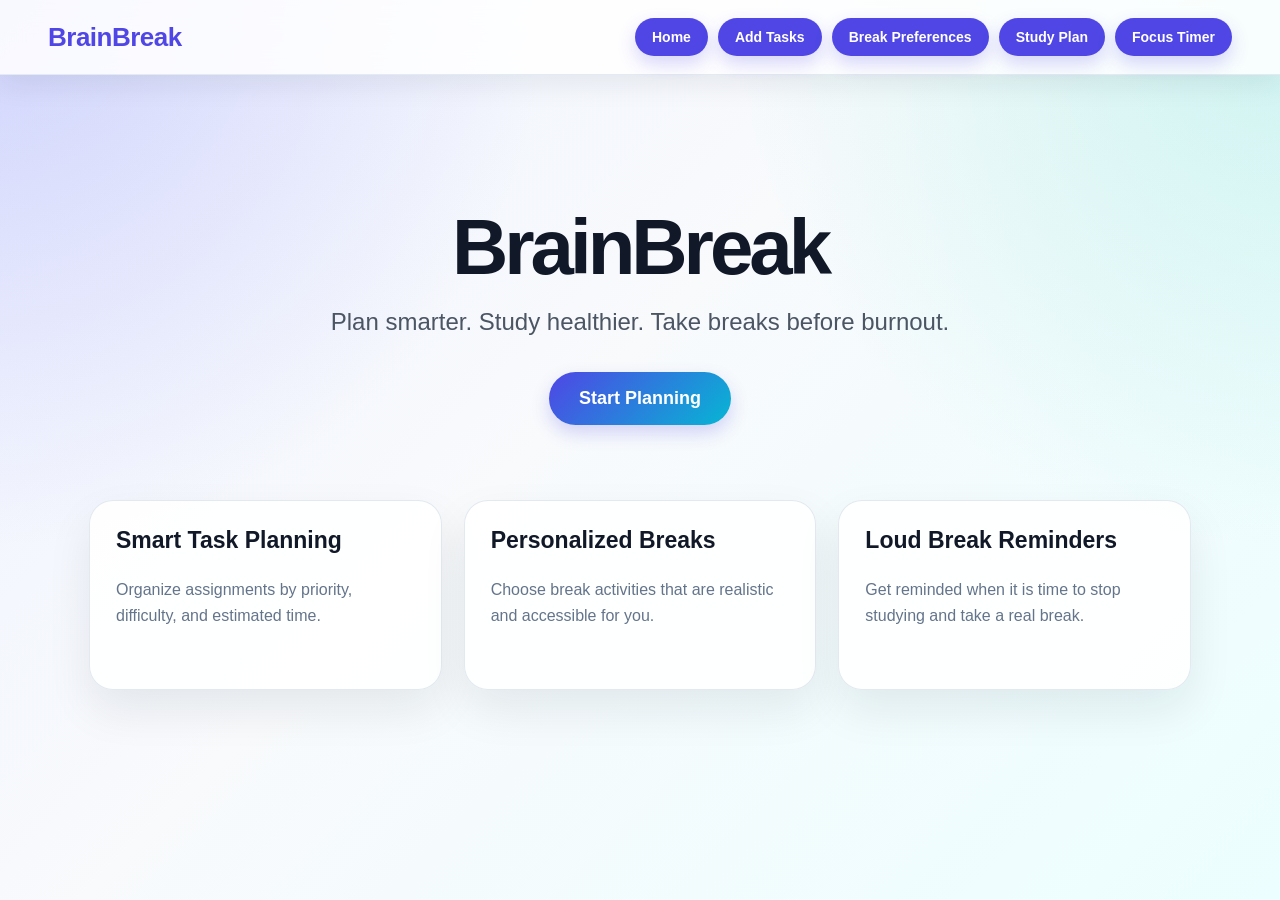
==== brainbreak-website/index.html @ 3fcf5985 "Add files via upload" ====
<!DOCTYPE html>
<html lang="en">
<head>
  <meta charset="UTF-8" />
  <meta name="viewport" content="width=device-width, initial-scale=1.0" />
  <title>BrainBreak</title>
  <link rel="stylesheet" href="style.css" />
</head>
<body>

  <nav class="navbar">
    <h2>BrainBreak</h2>

    <div class="nav-buttons">
      <button onclick="showSection('home')">Home</button>
      <button onclick="showSection('tasks')">Add Tasks</button>
      <button onclick="showSection('breaks')">Break Preferences</button>
      <button onclick="showSection('plan')">Study Plan</button>
      <button onclick="showSection('timer')">Focus Timer</button>
    </div>
  </nav>

  <main>

    <section id="home" class="page-section active">
      <div class="hero">
        <h1>BrainBreak</h1>
        <p>Plan smarter. Study healthier. Take breaks before burnout.</p>
        <button class="primary-button" onclick="showSection('tasks')">Start Planning</button>
      </div>

      <div class="feature-grid">
        <div class="feature-card">
          <h3>Smart Task Planning</h3>
          <p>Organize assignments by priority, difficulty, and estimated time.</p>
        </div>

        <div class="feature-card">
          <h3>Personalized Breaks</h3>
          <p>Choose break activities that are realistic and accessible for you.</p>
        </div>

        <div class="feature-card">
          <h3>Loud Break Reminders</h3>
          <p>Get reminded when it is time to stop studying and take a real break.</p>
        </div>
      </div>
    </section>

    <section id="tasks" class="page-section">
      <h1>Add Tasks</h1>
      <p>Enter your school assignments and tasks below.</p>

      <div class="form-card">
        <label>Task Name</label>
        <input type="text" id="taskName" placeholder="Example: Math homework" />

        <label>Class</label>
        <input type="text" id="taskClass" placeholder="Example: Algebra 2" />

        <label>Estimated Minutes</label>
        <input type="number" id="taskMinutes" placeholder="Example: 45" />

        <label>Priority</label>
        <select id="taskPriority">
          <option value="High">High</option>
          <option value="Medium">Medium</option>
          <option value="Low">Low</option>
        </select>

        <button onclick="addTask()">Add Task</button>
      </div>

      <div id="taskList" class="list-card">
        <h3>Your Tasks</h3>
        <p>No tasks added yet.</p>
      </div>
    </section>

    <section id="breaks" class="page-section">
      <h1>Break Preferences</h1>
      <p>Add break activities that are easy for you to actually do.</p>

      <div class="form-card">
        <label>Break Activity</label>
        <input type="text" id="breakActivity" placeholder="Example: Go outside, stretch, get a snack" />

        <button onclick="addBreakActivity()">Add Break Activity</button>
      </div>

      <div id="breakList" class="list-card">
        <h3>Your Break Activities</h3>
        <p>No break activities added yet.</p>
      </div>
    </section>

    <section id="plan" class="page-section">
      <h1>Study Plan</h1>
      <p>Generate a recommended order for your tasks.</p>

      <button onclick="generatePlan()">Generate Study Plan</button>

      <div id="studyPlan" class="list-card">
        <h3>Recommended Study Order</h3>
        <p>Your plan will appear here.</p>
      </div>
    </section>

    <section id="timer" class="page-section">
      <h1>Focus Timer</h1>
      <p>Start a focus session. When time is up, BrainBreak will suggest a break.</p>

      <div class="timer-box">
        <h2 id="timerDisplay">25:00</h2>
        <button onclick="startTimer()">Start Timer</button>
        <button onclick="resetTimer()">Reset Timer</button>
      </div>

      <div id="breakSuggestion" class="list-card">
        <h3>Break Suggestion</h3>
        <p>Your suggested break will appear here.</p>
      </div>
    </section>

  </main>

  <script src="script.js"></script>
</body>
</html>
---- brainbreak-website/style.css ----
* {
  box-sizing: border-box;
}

body {
  margin: 0;
  font-family: Inter, Arial, Helvetica, sans-serif;
  background:
    radial-gradient(circle at top left, rgba(99, 102, 241, 0.22), transparent 35%),
    radial-gradient(circle at top right, rgba(45, 212, 191, 0.20), transparent 35%),
    linear-gradient(135deg, #eef2ff 0%, #f8fafc 45%, #ecfeff 100%);
  color: #111827;
  min-height: 100vh;
}

/* Navbar */

.navbar {
  position: sticky;
  top: 0;
  z-index: 10;
  background: rgba(255, 255, 255, 0.85);
  backdrop-filter: blur(14px);
  padding: 18px 48px;
  display: flex;
  justify-content: space-between;
  align-items: center;
  flex-wrap: wrap;
  box-shadow: 0 8px 30px rgba(15, 23, 42, 0.08);
  border-bottom: 1px solid rgba(226, 232, 240, 0.9);
}

.navbar h2 {
  margin: 0;
  font-size: 26px;
  color: #4f46e5;
  letter-spacing: -0.5px;
}

.nav-buttons {
  display: flex;
  gap: 10px;
  flex-wrap: wrap;
}

button {
  border: none;
  background: #4f46e5;
  color: white;
  padding: 11px 17px;
  border-radius: 999px;
  cursor: pointer;
  font-size: 14px;
  font-weight: 700;
  box-shadow: 0 8px 18px rgba(79, 70, 229, 0.22);
  transition: transform 0.18s ease, box-shadow 0.18s ease, background 0.18s ease;
}

button:hover {
  background: #4338ca;
  transform: translateY(-2px);
  box-shadow: 0 12px 24px rgba(79, 70, 229, 0.30);
}

/* Layout */

main {
  max-width: 1150px;
  margin: 0 auto;
  padding: 48px 24px 80px;
}

.page-section {
  display: none;
  animation: fadeIn 0.35s ease;
}

.page-section.active {
  display: block;
}

@keyframes fadeIn {
  from {
    opacity: 0;
    transform: translateY(8px);
  }

  to {
    opacity: 1;
    transform: translateY(0);
  }
}

/* Hero */

.hero {
  text-align: center;
  padding: 85px 20px 55px;
}

.hero h1 {
  font-size: 78px;
  line-height: 1;
  margin: 0 0 18px;
  letter-spacing: -4px;
  color: #111827;
}

.hero p {
  font-size: 24px;
  color: #4b5563;
  max-width: 760px;
  margin: 0 auto;
  line-height: 1.5;
}

.primary-button {
  margin-top: 32px;
  font-size: 18px;
  padding: 16px 30px;
  background: linear-gradient(135deg, #4f46e5, #06b6d4);
}

/* Cards */

.feature-grid {
  display: grid;
  grid-template-columns: repeat(3, 1fr);
  gap: 22px;
  margin-top: 20px;
}

.feature-card,
.form-card,
.list-card,
.timer-box {
  background: rgba(255, 255, 255, 0.88);
  border: 1px solid rgba(226, 232, 240, 0.95);
  padding: 26px;
  border-radius: 24px;
  box-shadow: 0 20px 45px rgba(15, 23, 42, 0.08);
}

.feature-card {
  min-height: 190px;
  transition: transform 0.2s ease, box-shadow 0.2s ease;
}

.feature-card:hover {
  transform: translateY(-6px);
  box-shadow: 0 24px 55px rgba(15, 23, 42, 0.12);
}

.feature-card h3 {
  margin-top: 0;
  font-size: 23px;
  color: #111827;
}

.feature-card p {
  color: #64748b;
  line-height: 1.6;
  font-size: 16px;
}

/* Page headings */

.page-section > h1 {
  font-size: 46px;
  margin: 0 0 10px;
  letter-spacing: -1.5px;
}

.page-section > p {
  font-size: 18px;
  color: #64748b;
  max-width: 680px;
  line-height: 1.6;
}

/* Forms */

.form-card {
  max-width: 560px;
  display: flex;
  flex-direction: column;
  gap: 13px;
  margin-top: 26px;
}

label {
  font-weight: 700;
  color: #334155;
  margin-top: 4px;
}

input,
select {
  padding: 14px 15px;
  border: 1px solid #cbd5e1;
  border-radius: 14px;
  font-size: 15px;
  outline: none;
  background: #ffffff;
  color: #111827;
}

input:focus,
select:focus {
  border-color: #4f46e5;
  box-shadow: 0 0 0 4px rgba(79, 70, 229, 0.12);
}

/* Lists */

.list-card {
  max-width: 750px;
  margin-top: 24px;
}

.list-card h3 {
  margin-top: 0;
  font-size: 24px;
}

.list-card p {
  color: #64748b;
}

.task-item,
.break-item,
.plan-item {
  background: #f8fafc;
  padding: 16px 18px;
  border-radius: 16px;
  border: 1px solid #e2e8f0;
  margin-top: 12px;
  line-height: 1.6;
}

.task-item strong,
.plan-item strong {
  color: #4f46e5;
}

/* Timer */

.timer-box {
  max-width: 430px;
  text-align: center;
  margin-top: 28px;
}

#timerDisplay {
  font-size: 76px;
  line-height: 1;
  margin: 18px 0 28px;
  letter-spacing: -3px;
  color: #111827;
}

/* Mobile */

@media (max-width: 800px) {
  .navbar {
    padding: 18px 22px;
    gap: 16px;
  }

  .nav-buttons {
    width: 100%;
  }

  .nav-buttons button {
    flex: 1;
  }

  main {
    padding: 32px 18px 60px;
  }

  .hero {
    padding: 55px 10px 35px;
  }

  .hero h1 {
    font-size: 54px;
    letter-spacing: -2px;
  }

  .hero p {
    font-size: 19px;
  }

  .feature-grid {
    grid-template-columns: 1fr;
  }

  .page-section > h1 {
    font-size: 36px;
  }

  #timerDisplay {
    font-size: 58px;
  }
}
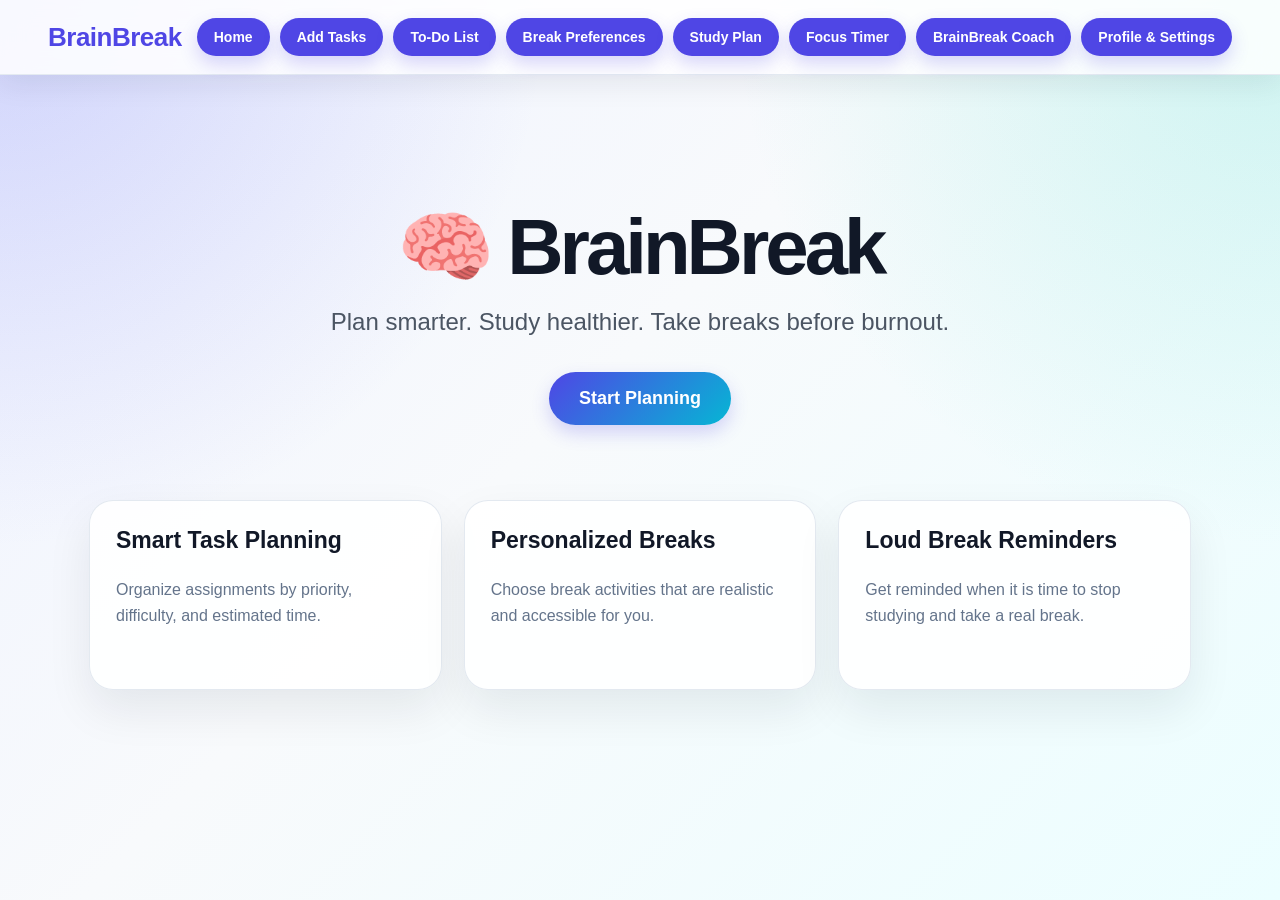
==== commit 285d9868: "Add files via upload" ====
--- a/brainbreak-website/index.html
+++ b/brainbreak-website/index.html
@@ -6,6 +6,7 @@
   <title>BrainBreak</title>
   <link rel="stylesheet" href="style.css" />
 </head>
+
 <body>
 
   <nav class="navbar">
@@ -14,17 +15,21 @@
     <div class="nav-buttons">
       <button onclick="showSection('home')">Home</button>
       <button onclick="showSection('tasks')">Add Tasks</button>
+      <button onclick="showSection('todo')">To-Do List</button>
       <button onclick="showSection('breaks')">Break Preferences</button>
       <button onclick="showSection('plan')">Study Plan</button>
       <button onclick="showSection('timer')">Focus Timer</button>
+      <button onclick="showSection('coach')">BrainBreak Coach</button>
+      <button onclick="showSection('settings')">Profile & Settings</button>
     </div>
   </nav>
 
   <main>
 
+    <!-- HOME SECTION -->
     <section id="home" class="page-section active">
       <div class="hero">
-        <h1>BrainBreak</h1>
+        <h1>🧠 BrainBreak</h1>
         <p>Plan smarter. Study healthier. Take breaks before burnout.</p>
         <button class="primary-button" onclick="showSection('tasks')">Start Planning</button>
       </div>
@@ -47,6 +52,7 @@
       </div>
     </section>
 
+    <!-- ADD TASKS SECTION -->
     <section id="tasks" class="page-section">
       <h1>Add Tasks</h1>
       <p>Enter your school assignments and tasks below.</p>
@@ -62,13 +68,20 @@
         <input type="number" id="taskMinutes" placeholder="Example: 45" />
 
         <label>Priority</label>
-        <select id="taskPriority">
-          <option value="High">High</option>
-          <option value="Medium">Medium</option>
-          <option value="Low">Low</option>
-        </select>
-
-        <button onclick="addTask()">Add Task</button>
+<select id="taskPriority">
+  <option value="High">High</option>
+  <option value="Medium">Medium</option>
+  <option value="Low">Low</option>
+</select>
+
+<label>Assignment Type</label>
+<select id="assignmentType">
+  <option value="online">Online / screen-based</option>
+  <option value="paper">Paper / offline</option>
+  <option value="mixed">Mixed</option>
+</select>
+
+<button onclick="addTask()">Add Task</button>
       </div>
 
       <div id="taskList" class="list-card">
@@ -77,9 +90,10 @@
       </div>
     </section>
 
+    <!-- BREAK PREFERENCES SECTION -->
     <section id="breaks" class="page-section">
       <h1>Break Preferences</h1>
-      <p>Add break activities that are easy for you to actually do.</p>
+      <p>Add break activities that are easy for you to actually do. Then use the smart suggestion tool to get a personalized break idea.</p>
 
       <div class="form-card">
         <label>Break Activity</label>
@@ -92,8 +106,51 @@
         <h3>Your Break Activities</h3>
         <p>No break activities added yet.</p>
       </div>
+
+      <div class="form-card">
+        <h2>Smart Break Suggestion</h2>
+        <p class="small-text">Answer these questions and BrainBreak will suggest a break activity for you.</p>
+
+        <label>How much time do you have?</label>
+        <select id="breakTime">
+          <option value="short">Short break: 3–5 minutes</option>
+          <option value="medium">Medium break: 5–10 minutes</option>
+          <option value="long">Long break: 10–20 minutes</option>
+        </select>
+
+        <label>Where can you take your break?</label>
+        <select id="breakLocation">
+          <option value="indoor">Indoor</option>
+          <option value="outdoor">Outdoor</option>
+          <option value="either">Either indoor or outdoor</option>
+        </select>
+
+        <label>How is your energy right now?</label>
+        <select id="energyLevel">
+          <option value="tired">Tired</option>
+          <option value="restless">Restless</option>
+          <option value="stressed">Stressed</option>
+          <option value="normal">Normal</option>
+        </select>
+
+        <label>What kind of break do you want?</label>
+        <select id="breakType">
+          <option value="calm">Calming</option>
+          <option value="active">Active</option>
+          <option value="refreshing">Refreshing</option>
+          <option value="fun">Fun</option>
+        </select>
+
+        <button onclick="generateSmartBreak()">Suggest a Break</button>
+      </div>
+
+      <div id="smartBreakResult" class="list-card">
+        <h3>BrainBreak Suggestion</h3>
+        <p>Your personalized break suggestion will appear here.</p>
+      </div>
     </section>
 
+    <!-- STUDY PLAN SECTION -->
     <section id="plan" class="page-section">
       <h1>Study Plan</h1>
       <p>Generate a recommended order for your tasks.</p>
@@ -106,24 +163,550 @@
       </div>
     </section>
 
-    <section id="timer" class="page-section">
-      <h1>Focus Timer</h1>
-      <p>Start a focus session. When time is up, BrainBreak will suggest a break.</p>
-
-      <div class="timer-box">
-        <h2 id="timerDisplay">25:00</h2>
-        <button onclick="startTimer()">Start Timer</button>
-        <button onclick="resetTimer()">Reset Timer</button>
-      </div>
-
-      <div id="breakSuggestion" class="list-card">
-        <h3>Break Suggestion</h3>
-        <p>Your suggested break will appear here.</p>
+    <!-- FOCUS TIMER SECTION -->
+<section id="timer" class="page-section">
+  <h1>Focus Timer</h1>
+  <p>
+    BrainBreak chooses your focus time based on the highest-priority task in your task list.
+    When the timer ends, it recommends a break length.
+  </p>
+
+  <div class="timer-box">
+    <h3>Current Focus Task</h3>
+    <div id="currentFocusTask" class="focus-task-card">
+      <p>Add tasks first, then click “Prepare Focus Session.”</p>
+    </div>
+
+    <button onclick="prepareFocusSession()">Prepare Focus Session</button>
+
+    <h2 id="timerDisplay">25:00</h2>
+
+    <div class="timer-buttons">
+      <button onclick="startTimer()">Start Timer</button>
+      <button onclick="resetTimer()">Reset Timer</button>
+    </div>
+  </div>
+
+  <div id="breakSuggestion" class="list-card">
+    <h3>Break Suggestion</h3>
+    <p>Your suggested break will appear here.</p>
+  </div>
+</section>
+    <!-- BRAINBREAK COACH SECTION -->
+    <section id="coach" class="page-section">
+      <h1>BrainBreak Coach</h1>
+      <p>
+        Chat with BrainBreak Coach for help planning tasks, choosing breaks, getting unstuck, and avoiding burnout.
+      </p>
+
+      <div class="coach-layout">
+
+        <!-- LEFT PROMPT PANEL -->
+        <div class="coach-sidebar">
+
+          <div class="coach-side-card intro-card">
+            <h3>Quick Help</h3>
+            <p>Tap a prompt below to get instant support from your study coach.</p>
+          </div>
+
+          <div class="coach-side-card">
+            <h4>How are you feeling?</h4>
+            <div class="prompt-group">
+              <button onclick="useQuickPrompt('I feel tired')">😴 I feel tired</button>
+              <button onclick="useQuickPrompt('I feel stressed')">😣 I feel stressed</button>
+              <button onclick="useQuickPrompt('I feel overwhelmed')">🌪️ Overwhelmed</button>
+              <button onclick="useQuickPrompt('I feel unmotivated')">🪫 Unmotivated</button>
+            </div>
+          </div>
+
+          <div class="coach-side-card">
+            <h4>Planning Help</h4>
+            <div class="prompt-group">
+              <button onclick="useQuickPrompt('What should I do first?')">🎯 What first?</button>
+              <button onclick="useQuickPrompt('Help me start')">🚀 Help me start</button>
+              <button onclick="useQuickPrompt('Make me a study plan')">📝 Study plan</button>
+              <button onclick="useQuickPrompt('I have too much homework')">📚 Too much homework</button>
+            </div>
+          </div>
+
+          <div class="coach-side-card">
+            <h4>Break Help</h4>
+            <div class="prompt-group">
+              <button onclick="useQuickPrompt('Suggest a short break')">⏱️ Short break</button>
+              <button onclick="useQuickPrompt('Suggest a fun break')">🎵 Fun break</button>
+              <button onclick="useQuickPrompt('Can I take an online break?')">📱 Online break?</button>
+              <button onclick="useQuickPrompt('I am hungry')">🍎 I am hungry</button>
+            </div>
+          </div>
+
+          <div class="coach-side-card">
+            <h4>Motivation</h4>
+            <div class="prompt-group">
+              <button onclick="useQuickPrompt('Give me motivation')">🔥 Motivation</button>
+              <button onclick="useQuickPrompt('Give me a reward idea')">🏆 Reward idea</button>
+              <button onclick="useQuickPrompt('Help me focus')">🧘 Help me focus</button>
+              <button onclick="useQuickPrompt('I keep procrastinating')">⏳ Procrastinating</button>
+            </div>
+          </div>
+
+        </div>
+
+        <!-- CHAT PANEL -->
+        <div class="chat-card big-chat-card">
+
+          <div class="coach-header">
+            <div class="coach-avatar">🧠</div>
+            <div>
+              <h3>BrainBreak Coach</h3>
+              <p>Your study and burnout-prevention buddy</p>
+            </div>
+          </div>
+
+          <div id="chatMessages" class="chat-messages">
+            <div class="bot-message">
+              <strong>Hi! I’m BrainBreak Coach.</strong><br><br>
+              I can help you:
+              <ul>
+                <li>decide what to work on first</li>
+                <li>choose a healthy break</li>
+                <li>avoid screen overload</li>
+                <li>get unstuck when you feel tired or stressed</li>
+                <li>create a simple study plan</li>
+              </ul>
+              Try one of the prompt buttons on the left, or type your own question below.
+            </div>
+          </div>
+
+          <div class="chat-input-row">
+            <input
+              type="text"
+              id="chatInput"
+              placeholder="Example: I feel tired and have math homework..."
+              onkeydown="handleChatKey(event)"
+            />
+            <button onclick="sendFakeChatMessage()">Send</button>
+          </div>
+
+        </div>
+
       </div>
     </section>
+<!-- PROFILE & SETTINGS SECTION -->
+<section id="settings" class="page-section">
+  <h1>Profile & Settings</h1>
+  <p>
+    Sign in locally, save your profile, store your classes, set your study preferences,
+    and customize how BrainBreak looks.
+  </p>
+
+  <div class="settings-grid">
+
+    <!-- SIGN IN CARD -->
+    <div class="settings-card">
+      <h2>Sign In</h2>
+      <p class="small-text">
+        Enter your email to personalize BrainBreak on this device.
+      </p>
+
+      <label>Email</label>
+      <input type="email" id="userEmail" placeholder="example@email.com" />
+
+      <div class="settings-button-row">
+        <button onclick="localSignIn()">Sign In</button>
+        <button onclick="localSignOut()">Sign Out</button>
+      </div>
+
+      <div id="signInStatus" class="settings-summary">
+        <p>Not signed in yet.</p>
+      </div>
+    </div>
+
+    <!-- STUDENT PROFILE CARD -->
+    <div class="settings-card">
+      <h2>Student Profile</h2>
+
+      <label>Your Name</label>
+      <input type="text" id="studentName" placeholder="Example: Nishtha" />
+
+      <label>Grade Level</label>
+      <select id="gradeLevel">
+        <option value="Middle School">Middle School</option>
+        <option value="9th Grade">9th Grade</option>
+        <option value="10th Grade">10th Grade</option>
+        <option value="11th Grade">11th Grade</option>
+        <option value="12th Grade">12th Grade</option>
+        <option value="College">College</option>
+      </select>
+
+      <label>Study Goal</label>
+      <input type="text" id="studyGoal" placeholder="Example: Finish homework without burning out" />
+
+      <button onclick="saveProfile()">Save Profile</button>
+
+      <div id="profileSummary" class="settings-summary">
+        <p>No profile saved yet.</p>
+      </div>
+    </div>
+
+    <!-- SAVED CLASSES CARD -->
+    <div class="settings-card">
+      <h2>Saved Classes</h2>
+
+      <label>Add a Class</label>
+      <input type="text" id="classNameInput" placeholder="Example: Chemistry" />
+
+      <button onclick="addClass()">Add Class</button>
+
+      <div id="classList" class="settings-summary">
+        <p>No classes saved yet.</p>
+      </div>
+    </div>
+
+    <!-- STUDY PREFERENCES CARD -->
+    <div class="settings-card">
+      <h2>Study Preferences</h2>
+
+      <label>Preferred Focus Length</label>
+      <select id="preferredFocus">
+        <option value="15">15 minutes</option>
+        <option value="20">20 minutes</option>
+        <option value="25">25 minutes</option>
+        <option value="30">30 minutes</option>
+        <option value="45">45 minutes</option>
+      </select>
+
+      <label>Preferred Break Length</label>
+      <select id="preferredBreak">
+        <option value="3">3 minutes</option>
+        <option value="5">5 minutes</option>
+        <option value="7">7 minutes</option>
+        <option value="10">10 minutes</option>
+        <option value="15">15 minutes</option>
+      </select>
+
+      <label>Study Style</label>
+      <select id="studyStyle">
+        <option value="Balanced">Balanced</option>
+        <option value="Intense Focus">Intense Focus</option>
+        <option value="Gentle Start">Gentle Start</option>
+        <option value="Frequent Breaks">Frequent Breaks</option>
+      </select>
+
+      <button onclick="saveStudySettings()">Save Study Settings</button>
+
+      <div id="studySettingsSummary" class="settings-summary">
+        <p>No study settings saved yet.</p>
+      </div>
+    </div>
+
+    <!-- THEME CARD -->
+    <div class="settings-card theme-settings-card">
+      <h2>Theme</h2>
+      <p>Choose how BrainBreak looks.</p>
+
+      <div class="theme-buttons">
+        <button onclick="changeTheme('calm-blue')">Calm Blue</button>
+        <button onclick="changeTheme('lavender')">Lavender</button>
+        <button onclick="changeTheme('mint')">Mint</button>
+        <button onclick="changeTheme('sunset')">Sunset</button>
+        <button onclick="changeTheme('dark')">Dark Mode</button>
+      </div>
+
+      <div class="settings-summary">
+        <p id="currentThemeText">Current theme: Calm Blue</p>
+      </div>
+    </div>
+
+  </div>
+</section>
+<script src="script.js"></script>
+
+  <!-- BrainBreak Coach Logic -->
+  <script>
+    function sendFakeChatMessage() {
+      const chatInput = document.getElementById("chatInput");
+      const chatMessages = document.getElementById("chatMessages");
+
+      if (!chatInput || !chatMessages) {
+        alert("Chat box was not found.");
+        return;
+      }
+
+      const message = chatInput.value.trim();
+
+      if (message === "") {
+        alert("Please type a message first.");
+        return;
+      }
+
+      chatMessages.innerHTML += `
+        <div class="user-message">${message}</div>
+      `;
+
+      chatInput.value = "";
+
+      const reply = generateCoachReply(message);
+
+      setTimeout(function() {
+        chatMessages.innerHTML += `
+          <div class="bot-message">${reply}</div>
+        `;
+
+        chatMessages.scrollTop = chatMessages.scrollHeight;
+      }, 300);
+
+      chatMessages.scrollTop = chatMessages.scrollHeight;
+    }
+
+    function generateCoachReply(message) {
+      const lowerMessage = message.toLowerCase();
+
+      if (
+        lowerMessage.includes("tired") ||
+        lowerMessage.includes("sleepy") ||
+        lowerMessage.includes("exhausted")
+      ) {
+        return `
+          You sound mentally drained, so your goal should be to reset first, not force yourself harder.
+          <div class="coach-tip">
+            <strong>Try this:</strong> Take a 5-minute break. Drink water, stretch, and rest your eyes.
+          </div>
+          After that, come back and start with your easiest task for only 10 minutes.
+        `;
+      }
+
+      if (
+        lowerMessage.includes("stress") ||
+        lowerMessage.includes("stressed") ||
+        lowerMessage.includes("overwhelmed") ||
+        lowerMessage.includes("too much")
+      ) {
+        return `
+          When everything feels like too much, do not try to solve everything at once.
+          <div class="coach-tip">
+            <strong>Try this:</strong> Choose one task only. Then do just the first small step.
+          </div>
+          Momentum matters more than perfection right now.
+        `;
+      }
+
+      if (
+        lowerMessage.includes("unmotivated") ||
+        lowerMessage.includes("motivation") ||
+        lowerMessage.includes("motivated")
+      ) {
+        return `
+          Motivation usually comes <strong>after</strong> you begin, not before.
+          <div class="coach-tip">
+            <strong>Try this:</strong> Work for just 8–10 minutes. Make the starting step super small.
+          </div>
+          Once you begin, it often feels easier to keep going.
+        `;
+      }
+
+      if (
+        lowerMessage.includes("what should i do first") ||
+        lowerMessage.includes("do first") ||
+        lowerMessage.includes("start") ||
+        lowerMessage.includes("help me start")
+      ) {
+        if (typeof tasks !== "undefined" && tasks.length > 0) {
+          const priorityOrder = {
+            High: 1,
+            Medium: 2,
+            Low: 3
+          };
+
+          const sortedTasks = [...tasks].sort(function(a, b) {
+            return priorityOrder[a.priority] - priorityOrder[b.priority];
+          });
+
+          const firstTask = sortedTasks[0];
+
+          return `
+            Based on your task list, I would start with:
+            <div class="coach-tip">
+              <strong>${firstTask.name}</strong><br>
+              Priority: ${firstTask.priority}<br>
+              Estimated time: ${firstTask.minutes || "Not entered"} minutes
+            </div>
+            Start with 10 focused minutes. You do not need to finish the whole thing at once.
+          `;
+        }
+
+        return `
+          Start with the task that is most urgent or highest priority.
+          <div class="coach-tip">
+            <strong>Try this:</strong> Work for only 10 minutes first. You do not need to finish the whole assignment immediately.
+          </div>
+        `;
+      }
+
+      if (
+        lowerMessage.includes("study plan") ||
+        lowerMessage.includes("plan") ||
+        lowerMessage.includes("homework")
+      ) {
+        return `
+          Here is a simple study plan:
+          <div class="coach-tip">
+            <strong>1.</strong> Start with your highest-priority or most urgent task.<br>
+            <strong>2.</strong> Work for 25 minutes.<br>
+            <strong>3.</strong> Take a 5-minute break.<br>
+            <strong>4.</strong> Continue with the next task.<br>
+            <strong>5.</strong> Save the easiest task for the end.
+          </div>
+          This helps you avoid feeling stuck before you even begin.
+        `;
+      }
+
+      if (
+        lowerMessage.includes("hungry") ||
+        lowerMessage.includes("snack") ||
+        lowerMessage.includes("food")
+      ) {
+        return `
+          If you are hungry, your brain may struggle to focus.
+          <div class="coach-tip">
+            <strong>Suggestion:</strong> Take a short snack and water break.
+          </div>
+          Keep it quick so it refreshes you without turning into procrastination.
+        `;
+      }
+
+      if (
+        lowerMessage.includes("short break")
+      ) {
+        return `
+          A short break is best when you need a fast reset.
+          <div class="coach-tip">
+            <strong>Suggested short break:</strong> Stand up, stretch, drink water, and look away from your screen for 3–5 minutes.
+          </div>
+        `;
+      }
+
+      if (
+        lowerMessage.includes("fun break")
+      ) {
+        return `
+          A fun break can boost your mood if it stays short.
+          <div class="coach-tip">
+            <strong>Suggested fun break:</strong> Listen to one song, draw something quick, walk outside, or do a mini activity you enjoy.
+          </div>
+        `;
+      }
+
+      if (
+        lowerMessage.includes("online break") ||
+        lowerMessage.includes("screen") ||
+        lowerMessage.includes("phone") ||
+        lowerMessage.includes("youtube") ||
+        lowerMessage.includes("tiktok")
+      ) {
+        return `
+          Online breaks depend on what kind of assignment you were doing.
+          <div class="coach-tip">
+            <strong>Rule:</strong> If your work is already online, an online break is usually not recommended because your eyes and brain need a screen break.
+          </div>
+          If your assignment is on paper, then a short online break can be okay with a timer.
+        `;
+      }
+
+      if (
+        lowerMessage.includes("procrastinating") ||
+        lowerMessage.includes("procrastinate") ||
+        lowerMessage.includes("focus") ||
+        lowerMessage.includes("can't focus") ||
+        lowerMessage.includes("cannot focus")
+      ) {
+        return `
+          When you procrastinate, make the next step smaller.
+          <div class="coach-tip">
+            <strong>Try this:</strong> Set a 10-minute timer and only work on the first step.
+          </div>
+          The goal is to begin, not to feel perfect first.
+        `;
+      }
+
+      if (
+        lowerMessage.includes("reward")
+      ) {
+        return `
+          Rewards work best when they are simple and planned ahead of time.
+          <div class="coach-tip">
+            <strong>Reward idea:</strong> After 2 focus sessions, give yourself a snack, one song, time outside, or another favorite activity.
+          </div>
+        `;
+      }
+
+      if (
+        lowerMessage.includes("break") ||
+        lowerMessage.includes("rest") ||
+        lowerMessage.includes("pause")
+      ) {
+        return `
+          A short break can help you come back with more focus.
+          <div class="coach-tip">
+            <strong>Suggested break:</strong> Stand up, stretch, drink water, and take your eyes off screens for a few minutes.
+          </div>
+          Keep it short and intentional.
+        `;
+      }
+
+      return `
+        I can help with planning tasks, choosing breaks, avoiding burnout, handling stress, and staying motivated.
+        <div class="coach-tip">
+          Try clicking one of the prompt buttons on the left, or ask: <strong>"What should I do first?"</strong>
+        </div>
+      `;
+    }
+
+    function useQuickPrompt(promptText) {
+      const chatInput = document.getElementById("chatInput");
+
+      if (!chatInput) {
+        alert("Chat input was not found.");
+        return;
+      }
+
+      chatInput.value = promptText;
+      sendFakeChatMessage();
+    }
+
+    function handleChatKey(event) {
+      if (event.key === "Enter") {
+        sendFakeChatMessage();
+      }
+    }
+  </script>
+  <!-- TO-DO LIST SECTION -->
+<section id="todo" class="page-section">
+  <h1>To-Do List</h1>
+  <p>
+    Create a quick checklist for smaller tasks, reminders, or steps inside a larger assignment.
+  </p>
+
+  <div class="form-card">
+    <label>To-Do Item</label>
+    <input
+      type="text"
+      id="todoInput"
+      placeholder="Example: Finish math questions 1–10"
+      onkeydown="handleTodoEnter(event)"
+    />
+
+    <button onclick="addTodoItem()">Add To-Do</button>
+  </div>
+
+  <div id="todoList" class="list-card">
+    <h3>Your To-Do List</h3>
+    <p>No to-do items added yet.</p>
+  </div>
+</section>
 
   </main>
 
-  <script src="script.js"></script>
+  
+
 </body>
 </html>
--- a/brainbreak-website/style.css
+++ b/brainbreak-website/style.css
@@ -1,3 +1,15 @@
+:root {
+  --primary-color: #4f46e5;
+  --primary-dark: #4338ca;
+  --accent-color: #06b6d4;
+  --background-one: rgba(99, 102, 241, 0.22);
+  --background-two: rgba(45, 212, 191, 0.20);
+  --background-start: #eef2ff;
+  --background-middle: #f8fafc;
+  --background-end: #ecfeff;
+  --text-color: #111827;
+}
+
 * {
   box-sizing: border-box;
 }
@@ -6,10 +18,10 @@
   margin: 0;
   font-family: Inter, Arial, Helvetica, sans-serif;
   background:
-    radial-gradient(circle at top left, rgba(99, 102, 241, 0.22), transparent 35%),
-    radial-gradient(circle at top right, rgba(45, 212, 191, 0.20), transparent 35%),
-    linear-gradient(135deg, #eef2ff 0%, #f8fafc 45%, #ecfeff 100%);
-  color: #111827;
+    radial-gradient(circle at top left, var(--background-one), transparent 35%),
+    radial-gradient(circle at top right, var(--background-two), transparent 35%),
+    linear-gradient(135deg, var(--background-start) 0%, var(--background-middle) 45%, var(--background-end) 100%);
+  color: var(--text-color);
   min-height: 100vh;
 }
 
@@ -303,4 +315,857 @@
   #timerDisplay {
     font-size: 58px;
   }
-}+
+  .small-text {
+  font-size: 14px;
+  color: #64748b;
+  line-height: 1.5;
+}
+
+.suggestion-card {
+  background: linear-gradient(135deg, #eef2ff, #ecfeff);
+  border: 1px solid #c7d2fe;
+  padding: 20px;
+  border-radius: 18px;
+  margin-top: 12px;
+}
+
+.suggestion-card h4 {
+  margin-top: 0;
+  color: #4f46e5;
+  font-size: 22px;
+}
+
+.suggestion-card p {
+  color: #334155;
+  line-height: 1.6;
+}
+
+.suggestion-tag {
+  display: inline-block;
+  background: #4f46e5;
+  color: white;
+  padding: 6px 12px;
+  border-radius: 999px;
+  font-size: 13px;
+  margin-top: 8px;
+  margin-right: 6px;
+}
+
+.small-text {
+  font-size: 14px;
+  color: #64748b;
+  line-height: 1.5;
+}
+
+.suggestion-card {
+  background: linear-gradient(135deg, #eef2ff, #ecfeff);
+  border: 1px solid #c7d2fe;
+  padding: 20px;
+  border-radius: 18px;
+  margin-top: 12px;
+}
+
+.suggestion-card h4 {
+  margin-top: 0;
+  color: #4f46e5;
+  font-size: 22px;
+}
+
+.suggestion-card p {
+  color: #334155;
+  line-height: 1.6;
+}
+
+.suggestion-tag {
+  display: inline-block;
+  background: #4f46e5;
+  color: white;
+  padding: 6px 12px;
+  border-radius: 999px;
+  font-size: 13px;
+  margin-top: 8px;
+  margin-right: 6px;
+}
+.chat-card {
+  max-width: 800px;
+  background: rgba(255, 255, 255, 0.9);
+  border: 1px solid rgba(226, 232, 240, 0.95);
+  padding: 24px;
+  border-radius: 24px;
+  box-shadow: 0 20px 45px rgba(15, 23, 42, 0.08);
+  margin-top: 24px;
+}
+
+.chat-messages {
+  height: 360px;
+  overflow-y: auto;
+  background: #f8fafc;
+  border: 1px solid #e2e8f0;
+  border-radius: 18px;
+  padding: 18px;
+  margin-bottom: 16px;
+}
+
+.user-message,
+.bot-message {
+  padding: 12px 14px;
+  border-radius: 16px;
+  margin-bottom: 12px;
+  max-width: 80%;
+  line-height: 1.5;
+}
+
+.user-message {
+  background: #4f46e5;
+  color: white;
+  margin-left: auto;
+}
+
+.bot-message {
+  background: white;
+  color: #334155;
+  border: 1px solid #e2e8f0;
+}
+
+.chat-input-row {
+  display: flex;
+  gap: 10px;
+}
+
+.chat-input-row input {
+  flex: 1;
+}
+
+.loading-message {
+  color: #64748b;
+  font-style: italic;
+}
+
+/* BrainBreak Coach Chat */
+
+.chat-card {
+  max-width: 850px;
+  background: rgba(255, 255, 255, 0.9);
+  border: 1px solid rgba(226, 232, 240, 0.95);
+  padding: 24px;
+  border-radius: 24px;
+  box-shadow: 0 20px 45px rgba(15, 23, 42, 0.08);
+  margin-top: 24px;
+}
+
+.chat-messages {
+  height: 360px;
+  overflow-y: auto;
+  background: #f8fafc;
+  border: 1px solid #e2e8f0;
+  border-radius: 18px;
+  padding: 18px;
+  margin-bottom: 16px;
+}
+
+.user-message,
+.bot-message {
+  padding: 13px 15px;
+  border-radius: 16px;
+  margin-bottom: 12px;
+  max-width: 82%;
+  line-height: 1.5;
+  font-size: 15px;
+}
+
+.user-message {
+  background: #4f46e5;
+  color: white;
+  margin-left: auto;
+}
+
+.bot-message {
+  background: white;
+  color: #334155;
+  border: 1px solid #e2e8f0;
+}
+
+.chat-input-row {
+  display: flex;
+  gap: 10px;
+}
+
+.chat-input-row input {
+  flex: 1;
+}
+
+.quick-prompts {
+  display: flex;
+  flex-wrap: wrap;
+  gap: 10px;
+  margin-bottom: 16px;
+}
+
+.quick-prompts button {
+  background: #e0e7ff;
+  color: #3730a3;
+  box-shadow: none;
+}
+
+.quick-prompts button:hover {
+  background: #c7d2fe;
+}
+
+.coach-tip {
+  background: #ecfeff;
+  border-left: 5px solid #06b6d4;
+  padding: 10px 12px;
+  border-radius: 12px;
+  margin-top: 8px;
+}
+/* BrainBreak Coach Upgrade */
+
+.coach-layout {
+  display: grid;
+  grid-template-columns: 320px 1fr;
+  gap: 24px;
+  margin-top: 24px;
+  align-items: start;
+}
+
+.coach-sidebar {
+  display: flex;
+  flex-direction: column;
+  gap: 18px;
+}
+
+.coach-side-card {
+  background: rgba(255, 255, 255, 0.92);
+  border: 1px solid rgba(226, 232, 240, 0.95);
+  border-radius: 22px;
+  padding: 18px;
+  box-shadow: 0 14px 35px rgba(15, 23, 42, 0.08);
+}
+
+.coach-side-card h3,
+.coach-side-card h4 {
+  margin-top: 0;
+  margin-bottom: 10px;
+  color: #111827;
+}
+
+.coach-side-card p {
+  color: #64748b;
+  line-height: 1.5;
+  margin-bottom: 0;
+}
+
+.prompt-group {
+  display: flex;
+  flex-wrap: wrap;
+  gap: 10px;
+}
+
+.prompt-group button {
+  background: #eef2ff;
+  color: #3730a3;
+  box-shadow: none;
+  border: 1px solid #c7d2fe;
+  padding: 10px 14px;
+  font-size: 13px;
+  border-radius: 999px;
+}
+
+.prompt-group button:hover {
+  background: #dbeafe;
+  transform: translateY(-1px);
+}
+
+.big-chat-card {
+  min-height: 650px;
+}
+
+.coach-header {
+  display: flex;
+  align-items: center;
+  gap: 14px;
+  margin-bottom: 18px;
+  padding-bottom: 14px;
+  border-bottom: 1px solid #e5e7eb;
+}
+
+.coach-header h3 {
+  margin: 0;
+  font-size: 24px;
+}
+
+.coach-header p {
+  margin: 4px 0 0;
+  color: #64748b;
+}
+
+.coach-avatar {
+  width: 58px;
+  height: 58px;
+  border-radius: 50%;
+  display: flex;
+  align-items: center;
+  justify-content: center;
+  background: linear-gradient(135deg, #4f46e5, #06b6d4);
+  color: white;
+  font-size: 28px;
+  box-shadow: 0 12px 24px rgba(79, 70, 229, 0.24);
+}
+
+.chat-card {
+  max-width: 100%;
+  background: rgba(255, 255, 255, 0.93);
+  border: 1px solid rgba(226, 232, 240, 0.95);
+  padding: 22px;
+  border-radius: 24px;
+  box-shadow: 0 20px 45px rgba(15, 23, 42, 0.08);
+}
+
+.chat-messages {
+  height: 420px;
+  overflow-y: auto;
+  background: linear-gradient(180deg, #f8fbff 0%, #f8fafc 100%);
+  border: 1px solid #e2e8f0;
+  border-radius: 20px;
+  padding: 18px;
+  margin-bottom: 18px;
+}
+
+.user-message,
+.bot-message {
+  padding: 14px 16px;
+  border-radius: 18px;
+  margin-bottom: 14px;
+  max-width: 82%;
+  line-height: 1.6;
+  font-size: 15px;
+  white-space: normal;
+}
+
+.user-message {
+  background: linear-gradient(135deg, #4f46e5, #6366f1);
+  color: white;
+  margin-left: auto;
+  box-shadow: 0 12px 24px rgba(79, 70, 229, 0.18);
+}
+
+.bot-message {
+  background: white;
+  color: #334155;
+  border: 1px solid #e2e8f0;
+}
+
+.bot-message ul {
+  margin-top: 8px;
+  margin-bottom: 0;
+  padding-left: 20px;
+}
+
+.chat-input-row {
+  display: flex;
+  gap: 12px;
+  align-items: center;
+}
+
+.chat-input-row input {
+  flex: 1;
+  padding: 16px 16px;
+  border-radius: 16px;
+  border: 1px solid #cbd5e1;
+  font-size: 15px;
+}
+
+.chat-input-row input:focus {
+  border-color: #4f46e5;
+  box-shadow: 0 0 0 4px rgba(79, 70, 229, 0.12);
+}
+
+.coach-tip {
+  background: linear-gradient(135deg, #eef2ff, #ecfeff);
+  border-left: 5px solid #4f46e5;
+  padding: 12px 14px;
+  border-radius: 14px;
+  margin-top: 10px;
+}
+
+@media (max-width: 950px) {
+  .coach-layout {
+    grid-template-columns: 1fr;
+  }
+
+  .big-chat-card {
+    min-height: auto;
+  }
+}
+/* ========================= */
+/* BrainBreak Coach Upgrade  */
+/* ========================= */
+
+.coach-layout {
+  display: grid;
+  grid-template-columns: 320px 1fr;
+  gap: 24px;
+  margin-top: 28px;
+  align-items: start;
+}
+
+.coach-sidebar {
+  display: flex;
+  flex-direction: column;
+  gap: 18px;
+}
+
+.coach-side-card {
+  background: rgba(255, 255, 255, 0.94);
+  border: 1px solid rgba(226, 232, 240, 0.95);
+  border-radius: 22px;
+  padding: 18px;
+  box-shadow: 0 14px 35px rgba(15, 23, 42, 0.08);
+}
+
+.intro-card {
+  background: linear-gradient(135deg, #eef2ff, #ecfeff);
+}
+
+.coach-side-card h3,
+.coach-side-card h4 {
+  margin-top: 0;
+  margin-bottom: 10px;
+  color: #111827;
+}
+
+.coach-side-card p {
+  color: #64748b;
+  line-height: 1.5;
+  margin-bottom: 0;
+}
+
+.prompt-group {
+  display: flex;
+  flex-wrap: wrap;
+  gap: 10px;
+}
+
+.prompt-group button {
+  background: #eef2ff;
+  color: #3730a3;
+  box-shadow: none;
+  border: 1px solid #c7d2fe;
+  padding: 10px 14px;
+  font-size: 13px;
+  border-radius: 999px;
+}
+
+.prompt-group button:hover {
+  background: #dbeafe;
+  transform: translateY(-1px);
+}
+
+.big-chat-card {
+  min-height: 650px;
+}
+
+.coach-header {
+  display: flex;
+  align-items: center;
+  gap: 14px;
+  margin-bottom: 18px;
+  padding-bottom: 14px;
+  border-bottom: 1px solid #e5e7eb;
+}
+
+.coach-header h3 {
+  margin: 0;
+  font-size: 24px;
+}
+
+.coach-header p {
+  margin: 4px 0 0;
+  color: #64748b;
+}
+
+.coach-avatar {
+  width: 58px;
+  height: 58px;
+  border-radius: 50%;
+  display: flex;
+  align-items: center;
+  justify-content: center;
+  background: linear-gradient(135deg, #4f46e5, #06b6d4);
+  color: white;
+  font-size: 28px;
+  box-shadow: 0 12px 24px rgba(79, 70, 229, 0.24);
+}
+
+.chat-card {
+  max-width: 100%;
+  background: rgba(255, 255, 255, 0.95);
+  border: 1px solid rgba(226, 232, 240, 0.95);
+  padding: 22px;
+  border-radius: 24px;
+  box-shadow: 0 20px 45px rgba(15, 23, 42, 0.08);
+}
+
+.chat-messages {
+  height: 430px;
+  overflow-y: auto;
+  background: linear-gradient(180deg, #f8fbff 0%, #f8fafc 100%);
+  border: 1px solid #e2e8f0;
+  border-radius: 20px;
+  padding: 18px;
+  margin-bottom: 18px;
+}
+
+.user-message,
+.bot-message {
+  padding: 14px 16px;
+  border-radius: 18px;
+  margin-bottom: 14px;
+  max-width: 82%;
+  line-height: 1.6;
+  font-size: 15px;
+  white-space: normal;
+}
+
+.user-message {
+  background: linear-gradient(135deg, #4f46e5, #6366f1);
+  color: white;
+  margin-left: auto;
+  box-shadow: 0 12px 24px rgba(79, 70, 229, 0.18);
+}
+
+.bot-message {
+  background: white;
+  color: #334155;
+  border: 1px solid #e2e8f0;
+}
+
+.bot-message ul {
+  margin-top: 8px;
+  margin-bottom: 0;
+  padding-left: 20px;
+}
+
+.chat-input-row {
+  display: flex;
+  gap: 12px;
+  align-items: center;
+}
+
+.chat-input-row input {
+  flex: 1;
+  padding: 16px 16px;
+  border-radius: 16px;
+  border: 1px solid #cbd5e1;
+  font-size: 15px;
+}
+
+.chat-input-row input:focus {
+  border-color: #4f46e5;
+  box-shadow: 0 0 0 4px rgba(79, 70, 229, 0.12);
+}
+
+.coach-tip {
+  background: linear-gradient(135deg, #eef2ff, #ecfeff);
+  border-left: 5px solid #4f46e5;
+  padding: 12px 14px;
+  border-radius: 14px;
+  margin-top: 10px;
+}
+
+@media (max-width: 950px) {
+  .coach-layout {
+    grid-template-columns: 1fr;
+  }
+
+  .big-chat-card {
+    min-height: auto;
+  }
+}
+/* Better BrainBreak Coach Chat Spacing */
+
+.chat-messages {
+  height: 430px;
+  overflow-y: auto;
+  background: linear-gradient(180deg, #f8fbff 0%, #f8fafc 100%);
+  border: 1px solid #e2e8f0;
+  border-radius: 20px;
+  padding: 18px;
+  margin-bottom: 18px;
+  display: flex;
+  flex-direction: column;
+  gap: 14px;
+}
+
+.user-message,
+.bot-message {
+  display: block;
+  padding: 15px 18px;
+  border-radius: 18px;
+  max-width: 78%;
+  line-height: 1.55;
+  font-size: 15px;
+  margin-bottom: 0;
+  word-wrap: break-word;
+}
+
+.user-message {
+  align-self: flex-end;
+  background: linear-gradient(135deg, #4f46e5, #6366f1);
+  color: white;
+  box-shadow: 0 10px 22px rgba(79, 70, 229, 0.22);
+  border-bottom-right-radius: 6px;
+}
+
+.bot-message {
+  align-self: flex-start;
+  background: white;
+  color: #334155;
+  border: 1px solid #e2e8f0;
+  box-shadow: 0 10px 22px rgba(15, 23, 42, 0.06);
+  border-bottom-left-radius: 6px;
+}
+
+.bot-message ul {
+  margin-top: 8px;
+  margin-bottom: 0;
+  padding-left: 22px;
+}
+
+.bot-message li {
+  margin-bottom: 5px;
+}
+
+.coach-tip {
+  background: linear-gradient(135deg, #eef2ff, #ecfeff);
+  border-left: 5px solid #4f46e5;
+  padding: 12px 14px;
+  border-radius: 14px;
+  margin-top: 12px;
+  margin-bottom: 4px;
+}
+
+.chat-input-row {
+  display: flex;
+  gap: 12px;
+  align-items: center;
+}
+
+.chat-input-row input {
+  flex: 1;
+  padding: 16px;
+  border-radius: 16px;
+  border: 1px solid #cbd5e1;
+  font-size: 15px;
+}
+/* Smarter Timer Styling */
+
+.focus-task-card {
+  background: #f8fafc;
+  border: 1px solid #e2e8f0;
+  padding: 16px;
+  border-radius: 16px;
+  margin: 14px 0 18px;
+  text-align: left;
+}
+
+.focus-task-card strong {
+  color: #4f46e5;
+  font-size: 18px;
+}
+
+.timer-buttons {
+  display: flex;
+  justify-content: center;
+  gap: 12px;
+  flex-wrap: wrap;
+}
+
+.break-length-badge {
+  display: inline-block;
+  background: #dcfce7;
+  color: #166534;
+  padding: 7px 12px;
+  border-radius: 999px;
+  font-weight: 700;
+  margin-top: 8px;
+}
+/* -----------------------------
+   Profile & Settings
+----------------------------- */
+
+.settings-grid {
+  display: grid;
+  grid-template-columns: repeat(2, minmax(260px, 1fr));
+  gap: 24px;
+  margin-top: 28px;
+}
+
+.settings-card {
+  background: rgba(255, 255, 255, 0.92);
+  border: 1px solid rgba(226, 232, 240, 0.95);
+  padding: 24px;
+  border-radius: 24px;
+  box-shadow: 0 20px 45px rgba(15, 23, 42, 0.08);
+  display: flex;
+  flex-direction: column;
+  gap: 12px;
+}
+
+.settings-card h2 {
+  margin-top: 0;
+  margin-bottom: 6px;
+}
+
+.settings-summary {
+  background: #f8fafc;
+  border: 1px solid #e2e8f0;
+  padding: 14px;
+  border-radius: 16px;
+  margin-top: 12px;
+  line-height: 1.6;
+}
+
+.settings-button-row {
+  display: flex;
+  gap: 10px;
+  flex-wrap: wrap;
+}
+
+.class-pill {
+  display: inline-block;
+  background: #eef2ff;
+  color: #3730a3;
+  padding: 8px 12px;
+  border-radius: 999px;
+  margin: 6px 6px 8px 0;
+  font-weight: 700;
+  font-size: 14px;
+}
+
+.class-row {
+  margin-bottom: 10px;
+}
+
+.theme-buttons {
+  display: flex;
+  flex-wrap: wrap;
+  gap: 10px;
+}
+
+.theme-settings-card {
+  grid-column: span 2;
+}
+
+@media (max-width: 850px) {
+  .settings-grid {
+    grid-template-columns: 1fr;
+  }
+
+  .theme-settings-card {
+    grid-column: span 1;
+  }
+}
+}
+/* -----------------------------
+   Theme Classes
+----------------------------- */
+
+body.theme-calm-blue {
+  --primary-color: #4f46e5;
+  --primary-dark: #4338ca;
+  --accent-color: #06b6d4;
+  --background-one: rgba(99, 102, 241, 0.22);
+  --background-two: rgba(45, 212, 191, 0.20);
+  --background-start: #eef2ff;
+  --background-middle: #f8fafc;
+  --background-end: #ecfeff;
+  --text-color: #111827;
+}
+
+body.theme-lavender {
+  --primary-color: #7c3aed;
+  --primary-dark: #6d28d9;
+  --accent-color: #c084fc;
+  --background-one: rgba(168, 85, 247, 0.22);
+  --background-two: rgba(216, 180, 254, 0.22);
+  --background-start: #f5f3ff;
+  --background-middle: #faf5ff;
+  --background-end: #fdf4ff;
+  --text-color: #1f1235;
+}
+
+body.theme-mint {
+  --primary-color: #059669;
+  --primary-dark: #047857;
+  --accent-color: #14b8a6;
+  --background-one: rgba(16, 185, 129, 0.22);
+  --background-two: rgba(45, 212, 191, 0.22);
+  --background-start: #ecfdf5;
+  --background-middle: #f8fafc;
+  --background-end: #f0fdfa;
+  --text-color: #052e2b;
+}
+
+body.theme-sunset {
+  --primary-color: #f97316;
+  --primary-dark: #ea580c;
+  --accent-color: #ec4899;
+  --background-one: rgba(249, 115, 22, 0.22);
+  --background-two: rgba(236, 72, 153, 0.18);
+  --background-start: #fff7ed;
+  --background-middle: #fff1f2;
+  --background-end: #fdf2f8;
+  --text-color: #2f1a0b;
+}
+
+body.theme-dark {
+  --primary-color: #818cf8;
+  --primary-dark: #6366f1;
+  --accent-color: #22d3ee;
+  --background-one: rgba(129, 140, 248, 0.18);
+  --background-two: rgba(34, 211, 238, 0.12);
+  --background-start: #020617;
+  --background-middle: #0f172a;
+  --background-end: #111827;
+  --text-color: #f8fafc;
+}
+/* -----------------------------
+   To-Do List
+----------------------------- */
+
+.todo-item {
+  background: #f8fafc;
+  padding: 16px 18px;
+  border-radius: 16px;
+  border: 1px solid #e2e8f0;
+  margin-top: 12px;
+  line-height: 1.6;
+  display: flex;
+  justify-content: space-between;
+  align-items: center;
+  gap: 12px;
+  flex-wrap: wrap;
+}
+
+.todo-text {
+  font-weight: 700;
+  color: #334155;
+}
+
+.todo-text.completed {
+  text-decoration: line-through;
+  color: #94a3b8;
+}
+
+.todo-actions {
+  display: flex;
+  gap: 8px;
+  flex-wrap: wrap;
+}
+
+.todo-actions button {
+  padding: 8px 12px;
+  font-size: 13px;
+}
